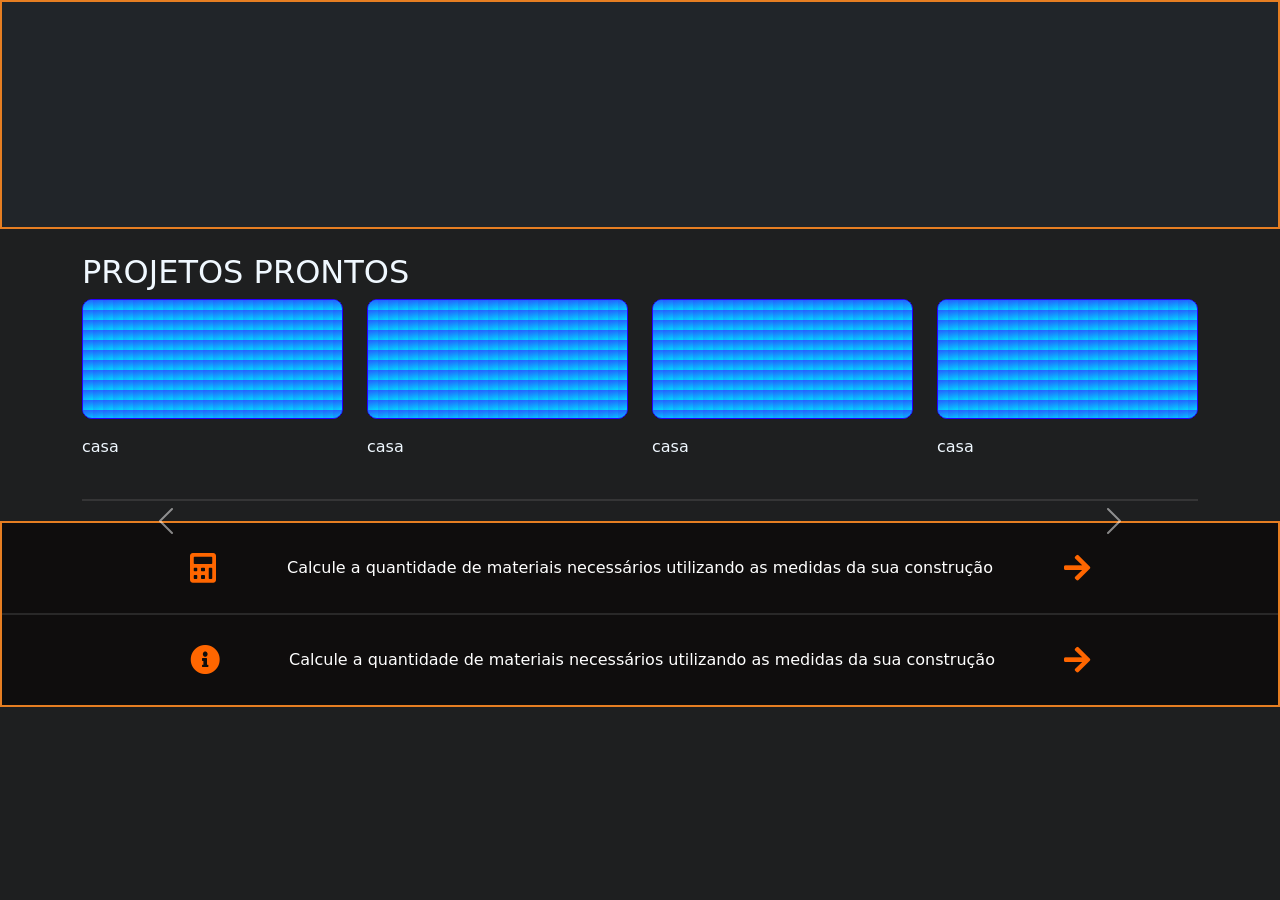
==== home.html @ bf1ba980 "5.1.0" ====
<!DOCTYPE html>
<html lang="en">

<head>
    <meta charset="UTF-8">
    <meta name="viewport" content="width=device-width, initial-scale=1.0">
    <link href="https://cdn.jsdelivr.net/npm/bootstrap@5.3.0/dist/css/bootstrap.min.css" rel="stylesheet"
        integrity="sha384-9ndCyUaIbzAi2FUVXJi0CjmCapSmO7SnpJef0486qhLnuZ2cdeRhO02iuK6FUUVM" crossorigin="anonymous">
    <script src="https://cdn.jsdelivr.net/npm/bootstrap@5.3.0/dist/js/bootstrap.bundle.min.js"
        integrity="sha384-geWF76RCwLtnZ8qwWowPQNguL3RmwHVBC9FhGdlKrxdiJJigb/j/68SIy3Te4Bkz" crossorigin="anonymous">
        </script>
    <script src="https://cdn.jsdelivr.net/npm/sweetalert2@11"></script>
    <link rel="stylesheet" href="https://cdnjs.cloudflare.com/ajax/libs/font-awesome/5.15.4/css/all.min.css">
    <link rel="stylesheet" href="https://cdn.jsdelivr.net/npm/sweetalert2@11/dist/sweetalert2.min.css">
    <link rel="stylesheet" href="style.css?v=4">
    <title>HomePage</title>
</head>

<body>
    <header>
        <nav
            class="nav-bg navbar navbar-expand-lg navbar-dark bg-dark d-flex justify-content-center align-items-center">
            <img src="img/logo_melhorada.png" alt="" class="img-fluid">
        </nav>
    </header>
    <main class="container mt-4">
        <!-- Seção Projetos Prontos -->
        <section>
            <h2 class="text-uppercase">Projetos Prontos</h2>
            <div class="row mb-4">
                <article data-id='11' class="col-md-3">
                    <a href="teste.html">
                        <figure class="projeto-card">
                            <div class="grid-fundo"></div>
                            <figcaption class="text-center mt-2">Casa 3 quartos</figcaption>
                        </figure>
                    </a>
                    <p>casa</p>
                </article>
                <article data-id='2' class="col-md-3">
                    <a href="teste.html">
                        <figure class="projeto-card">
                            <div class="grid-fundo"></div>
                            <figcaption class="text-center mt-2">Casa 2 quartos</figcaption>
                        </figure>
                    </a>
                    <p>casa</p>
                </article>
                <article data-id='3' class="col-md-3">
                    <a href="teste.html">
                        <figure class="projeto-card">
                            <div class="grid-fundo"></div>
                            <figcaption class="text-center mt-2">Casa 2 quartos 1 suíte</figcaption>
                        </figure>
                    </a>
                    <p>casa</p>
                </article>
                <article data-id='4' class="col-md-3">
                    <a href="teste.html">
                        <figure class="projeto-card">
                            <div class="grid-fundo"></div>
                            <figcaption class="text-center mt-2">Casa 1 quarto 1 suíte</figcaption>
                        </figure>
                    </a>
                    <p>casa</p>
                </article>
            </div>
        </section>

        <hr class="linha-separadora">

        <!-- Seção Meus Projetos -->
        <div id="carrossel" class="carousel slide" data-ride="carousel">
            <div class="carousel-inner">
            </div>
            <a class="carousel-control-prev" href="#carrossel" role="button" data-slide="prev">
                <span class="carousel-control-prev-icon" aria-hidden="true"></span>
                <span class="sr-only">Previous</span>
            </a>
            <a class="carousel-control-next" href="#carrossel" role="button" data-slide="next">
                <span class="carousel-control-next-icon" aria-hidden="true"></span>
                <span class="sr-only">Next</span>
            </a>
        </div>
        <!-- Link para o JS do Bootstrap -->
        <script src="https://cdn.jsdelivr.net/npm/bootstrap@5.3.0-alpha1/dist/js/bootstrap.bundle.min.js"></script>
    </main>

    <footer>
        <div class="footer-top">
            <div class="footer-item">
                <i class="fas fa-calculator"></i> <!-- Ícone de calculadora -->
                <p>Calcule a quantidade de materiais necessários utilizando as medidas da sua construção</p>
                <i class="fas fa-arrow-right"></i> <!-- Ícone de seta -->
            </div>
        </div>
        <hr class="linha-separadora">
        <div class="footer-bottom">
            <div class="footer-item">
                <i class="fas fa-info-circle"></i> <!-- Ícone de calculadora -->
                <p>Calcule a quantidade de materiais necessários utilizando as medidas da sua construção</p>
                <i class="fas fa-arrow-right"></i> <!-- Ícone de seta -->
            </div>
        </div>
    </footer>

    <script>
        document.addEventListener("DOMContentLoaded", function () {
            // Seleciona todos os projetos na página inicial
            const projetos = document.querySelectorAll("article");
            projetos.forEach(projeto => {
                projeto.addEventListener("click", function () {
                    // Captura o ID do projeto clicado
                    const id = this.getAttribute("data-id");
                    if (id) {
                        console.log("Projeto selecionado:", id);
                        localStorage.setItem("idProjeto", id); // Salva no localStorage
                        window.location.href = "teste.html"; // Redireciona para a página de desenho
                    }
                });
            });
        });
    </script>

</body>

</html>
---- style.css ----
@charset "UTF-8";

body {
    background-color: rgb(30, 31, 32);
    color: aliceblue;
    max-width: 100vw;
    overflow-x: hidden;
}

canvas {
    border: solid 2px rgb(0, 0, 0);
    background-color: white;
    /* width: 125%;
    height: 87%; */
}

header {
    border: 2px solid #E67E22;
    /* Laranja semelhante ao da logo */
}

.projeto-card {
    width: 100%;
    height: 120px;
    background-color: #00d9ff;
    border-radius: 10px;
    border: 1px solid #2600ff;
    position: relative;
    overflow: hidden;
}

.grid-fundo {
    width: 100%;
    height: 100%;
    background: repeating-linear-gradient(180deg, rgba(54, 32, 255, 0.6) 0px, transparent 10px),
        repeating-linear-gradient(90deg, rgba(21, 165, 255, 0.6) 0px, transparent 10px);
}

.plus-icon {
    font-size: 40px;
    font-weight: bold;
    color: white;
    background-color: rgba(0, 0, 0, 0.5);
    width: 50px;
    height: 50px;
    display: flex;
    align-items: center;
    justify-content: center;
    border-radius: 50%;
    border: 2px solid white;
}

.linha-separadora {
    border-top: 2px solid #777;
    margin: 20px 0;
}


nav {
    background-image: url('img/nav.jpg');
    background-repeat: repeat;
    background-size: 30vw 30vh;
    height: 25vh;
    border: rgb(255, 102, 0);
    display: flex;
    justify-content: center;
    /* Centraliza horizontalmente */
    align-items: center;
    /* Centraliza verticalmente */
}

nav img {
    width: 30vw;
    height: 20vh;
    display: block;
    /* Garante que a imagem não seja inline */
    display: flex;
    justify-content: center;
    /* Centraliza horizontalmente */
    align-items: center;
    /* Centraliza verticalmente */

}



input,
select {
    text-align: center;
    /* Centraliza o texto no campo de entrada */
}

button {
    background-color: rgb(255, 102, 0);
    border: solid 2px black;
}

button:hover {
    background-color: rgb(255, 153, 0);
}

aside {
    margin-left: 15%;
}

section button,
section input {
    width: 24%;
    height: 50px;
    border-radius: 15px;
}

aside button,
aside input,
aside select {
    width: 100%;
    height: 40px;
    border-radius: 15px;
}

.portas_janelas {
    font-size: 1.4em;
    text-align: center;
}

.definicao_parede_bloco {
    text-align: left;
}

.resultadoMateriais {
    width: 5%;
    height: 10%;
}

#dimensions-container {
    max-height: 200px;
    /* Define a altura máxima do container */
    overflow-y: auto;
    /* Habilita a barra de rolagem vertical */
    width: 100%;
    padding: 5px;
    border: 1px solid #ccc;
    border-radius: 5px;
}

.field-group {
    display: inline;
    /* gap: 10px; */
    /* Espaço entre os elementos */
    /* margin-bottom: 15px; */
    /* Espaço inferior para separar os grupos */
}

.field-group input {
    width: 25%;
    /* padding: 8px; */
    border-radius: 5px;
    font-size: x-small;
}

.field-group button {
    padding: 5px 10px;
    width: 25%;
    background-color: rgb(255, 102, 0);
    color: black;
    border-radius: 5px;
    cursor: pointer;
}

.field-group button:hover {
    background-color: #ff4c4c;
    /* Efeito de hover no botão de remover */
}

/* Estilos gerais do footer */
footer {
    width: 100%;
    background-color: #0f0d0d;
    padding: 20px 0;
    border: 2px solid #E67E22;
  }
  
  /* Divisão do footer superior e inferior */
  .footer-top, .footer-bottom {
    display: flex;
    justify-content: center;
    align-items: center;
    padding: 10px 20px;
  }
  
  /* Cada item dentro do footer */
  .footer-item {
    display: flex;
    justify-content: space-between;
    align-items: center;
    width: 100%;
    max-width: 900px; /* Limita a largura máxima */
  }
  
  /* Estilização do ícone da calculadora */
  footer .fas.fa-calculator {
    font-size: 30px;
    color: #ff6600; /* Laranja */
  }
  
  /* Estilização do texto */
  .footer-item p {
    text-align: center;
    font-size: 16px;
    color: #ffffff;
    margin: 0 10px; /* Espaçamento entre ícone e texto */
    flex: 1; /* Faz o texto ocupar o espaço restante */
  }
  
  /* Estilização da seta */
  footer .fas.fa-arrow-right {
    font-size: 30px;
    color: #ff6600;
  }
  footer .fas.fa-info-circle {
    font-size: 30px;
    color: #ff6600;
  }
  /* Ajustes responsivos */
  @media (max-width: 768px) {
    .footer-top, .footer-bottom {
      flex-direction: column; /* Coloca os itens um embaixo do outro em telas menores */
    }
  
    .footer-item p {
      font-size: 14px;
    }
  }
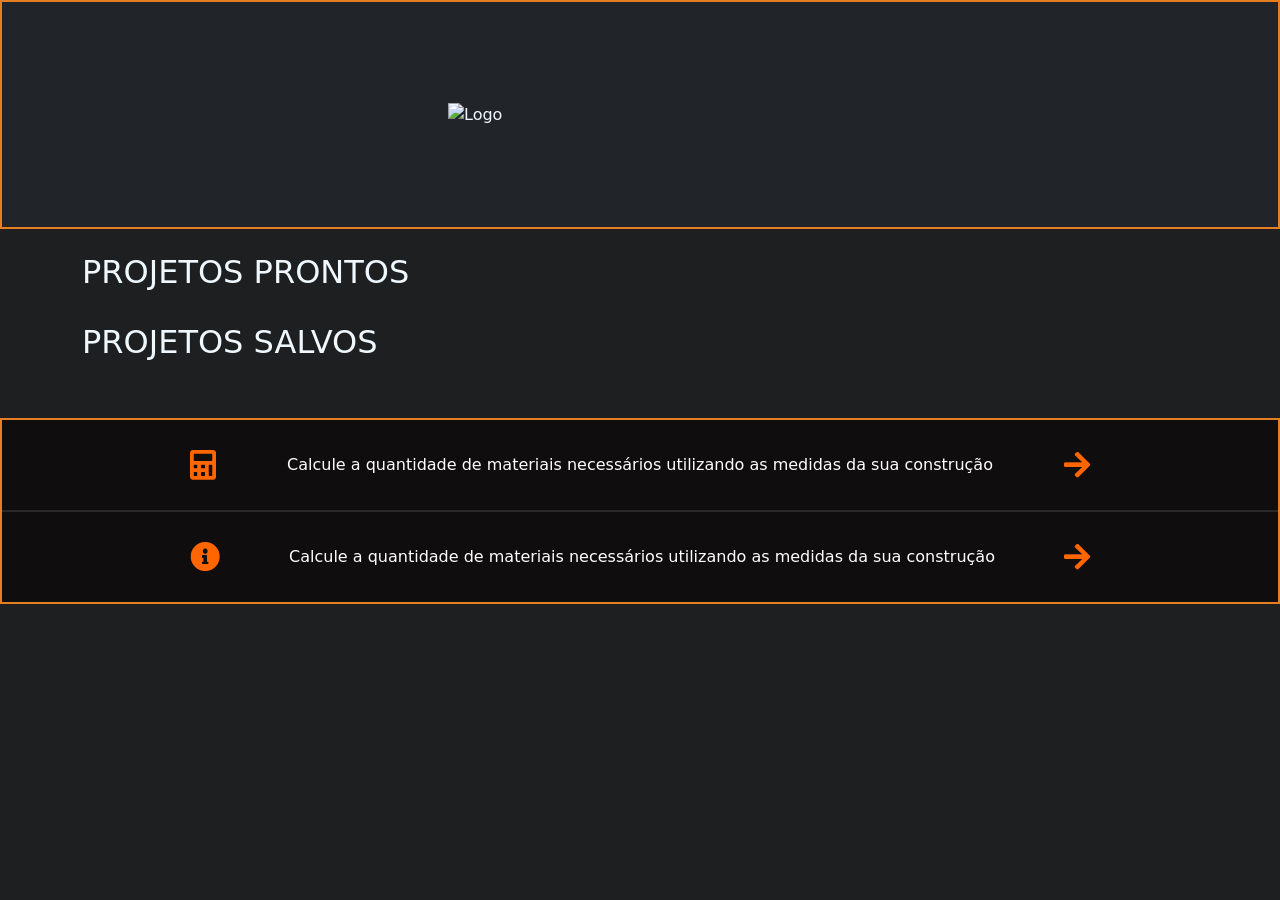
==== commit f180c06c: "0.6.0" ====
--- a/home.html
+++ b/home.html
@@ -1,127 +1,78 @@
 <!DOCTYPE html>
-<html lang="en">
+<html lang="pt-BR">
 
 <head>
     <meta charset="UTF-8">
     <meta name="viewport" content="width=device-width, initial-scale=1.0">
+    <title>HomePage</title>
+
+    <!-- Bootstrap CSS -->
     <link href="https://cdn.jsdelivr.net/npm/bootstrap@5.3.0/dist/css/bootstrap.min.css" rel="stylesheet"
         integrity="sha384-9ndCyUaIbzAi2FUVXJi0CjmCapSmO7SnpJef0486qhLnuZ2cdeRhO02iuK6FUUVM" crossorigin="anonymous">
-    <script src="https://cdn.jsdelivr.net/npm/bootstrap@5.3.0/dist/js/bootstrap.bundle.min.js"
-        integrity="sha384-geWF76RCwLtnZ8qwWowPQNguL3RmwHVBC9FhGdlKrxdiJJigb/j/68SIy3Te4Bkz" crossorigin="anonymous">
-        </script>
-    <script src="https://cdn.jsdelivr.net/npm/sweetalert2@11"></script>
+
+    <!-- Font Awesome -->
     <link rel="stylesheet" href="https://cdnjs.cloudflare.com/ajax/libs/font-awesome/5.15.4/css/all.min.css">
+
+    <!-- SweetAlert2 -->
     <link rel="stylesheet" href="https://cdn.jsdelivr.net/npm/sweetalert2@11/dist/sweetalert2.min.css">
+
+    <!-- Estilo personalizado -->
     <link rel="stylesheet" href="style.css?v=4">
-    <title>HomePage</title>
+
 </head>
 
 <body>
+    <!-- Header -->
     <header>
         <nav
             class="nav-bg navbar navbar-expand-lg navbar-dark bg-dark d-flex justify-content-center align-items-center">
-            <img src="img/logo_melhorada.png" alt="" class="img-fluid">
+            <img src="img/logo_melhorada.png" alt="Logo" class="img-fluid">
         </nav>
     </header>
+
     <main class="container mt-4">
-        <!-- Seção Projetos Prontos -->
+
         <section>
             <h2 class="text-uppercase">Projetos Prontos</h2>
-            <div class="row mb-4">
-                <article data-id='11' class="col-md-3">
-                    <a href="teste.html">
-                        <figure class="projeto-card">
-                            <div class="grid-fundo"></div>
-                            <figcaption class="text-center mt-2">Casa 3 quartos</figcaption>
-                        </figure>
-                    </a>
-                    <p>casa</p>
-                </article>
-                <article data-id='2' class="col-md-3">
-                    <a href="teste.html">
-                        <figure class="projeto-card">
-                            <div class="grid-fundo"></div>
-                            <figcaption class="text-center mt-2">Casa 2 quartos</figcaption>
-                        </figure>
-                    </a>
-                    <p>casa</p>
-                </article>
-                <article data-id='3' class="col-md-3">
-                    <a href="teste.html">
-                        <figure class="projeto-card">
-                            <div class="grid-fundo"></div>
-                            <figcaption class="text-center mt-2">Casa 2 quartos 1 suíte</figcaption>
-                        </figure>
-                    </a>
-                    <p>casa</p>
-                </article>
-                <article data-id='4' class="col-md-3">
-                    <a href="teste.html">
-                        <figure class="projeto-card">
-                            <div class="grid-fundo"></div>
-                            <figcaption class="text-center mt-2">Casa 1 quarto 1 suíte</figcaption>
-                        </figure>
-                    </a>
-                    <p>casa</p>
-                </article>
+            <div id="projetosProntos" class="row mb-4"></div>
+
+            <h2 class="text-uppercase">Projetos Salvos</h2>
+            <div id="projetos-container" class="row"></div>
+
+        </section>
+
+    </main>
+
+    <!-- Footer -->
+    <footer class="mt-5">
+        <div class="footer-top">
+            <div class="footer-item">
+                <i class="fas fa-calculator"></i>
+                <p>Calcule a quantidade de materiais necessários utilizando as medidas da sua construção</p>
+                <i class="fas fa-arrow-right"></i>
             </div>
-        </section>
+        </div>
 
         <hr class="linha-separadora">
 
-        <!-- Seção Meus Projetos -->
-        <div id="carrossel" class="carousel slide" data-ride="carousel">
-            <div class="carousel-inner">
-            </div>
-            <a class="carousel-control-prev" href="#carrossel" role="button" data-slide="prev">
-                <span class="carousel-control-prev-icon" aria-hidden="true"></span>
-                <span class="sr-only">Previous</span>
-            </a>
-            <a class="carousel-control-next" href="#carrossel" role="button" data-slide="next">
-                <span class="carousel-control-next-icon" aria-hidden="true"></span>
-                <span class="sr-only">Next</span>
-            </a>
-        </div>
-        <!-- Link para o JS do Bootstrap -->
-        <script src="https://cdn.jsdelivr.net/npm/bootstrap@5.3.0-alpha1/dist/js/bootstrap.bundle.min.js"></script>
-    </main>
-
-    <footer>
-        <div class="footer-top">
-            <div class="footer-item">
-                <i class="fas fa-calculator"></i> <!-- Ícone de calculadora -->
-                <p>Calcule a quantidade de materiais necessários utilizando as medidas da sua construção</p>
-                <i class="fas fa-arrow-right"></i> <!-- Ícone de seta -->
-            </div>
-        </div>
-        <hr class="linha-separadora">
         <div class="footer-bottom">
             <div class="footer-item">
-                <i class="fas fa-info-circle"></i> <!-- Ícone de calculadora -->
+                <i class="fas fa-info-circle"></i>
                 <p>Calcule a quantidade de materiais necessários utilizando as medidas da sua construção</p>
-                <i class="fas fa-arrow-right"></i> <!-- Ícone de seta -->
+                <i class="fas fa-arrow-right"></i>
             </div>
         </div>
     </footer>
 
-    <script>
-        document.addEventListener("DOMContentLoaded", function () {
-            // Seleciona todos os projetos na página inicial
-            const projetos = document.querySelectorAll("article");
-            projetos.forEach(projeto => {
-                projeto.addEventListener("click", function () {
-                    // Captura o ID do projeto clicado
-                    const id = this.getAttribute("data-id");
-                    if (id) {
-                        console.log("Projeto selecionado:", id);
-                        localStorage.setItem("idProjeto", id); // Salva no localStorage
-                        window.location.href = "teste.html"; // Redireciona para a página de desenho
-                    }
-                });
-            });
-        });
-    </script>
+    <!-- Scripts -->
+    <script src="https://cdn.jsdelivr.net/npm/bootstrap@5.3.0/dist/js/bootstrap.bundle.min.js"
+        integrity="sha384-geWF76RCwLtnZ8qwWowPQNguL3RmwHVBC9FhGdlKrxdiJJigb/j/68SIy3Te4Bkz"
+        crossorigin="anonymous"></script>
+    <script src="https://cdn.jsdelivr.net/npm/sweetalert2@11"></script>
+
+    <script src="script_home.js"></script>
+
 
 </body>
 
-</html>+</html>
--- a/style.css
+++ b/style.css
@@ -10,8 +10,6 @@
 canvas {
     border: solid 2px rgb(0, 0, 0);
     background-color: white;
-    /* width: 125%;
-    height: 87%; */
 }
 
 header {
